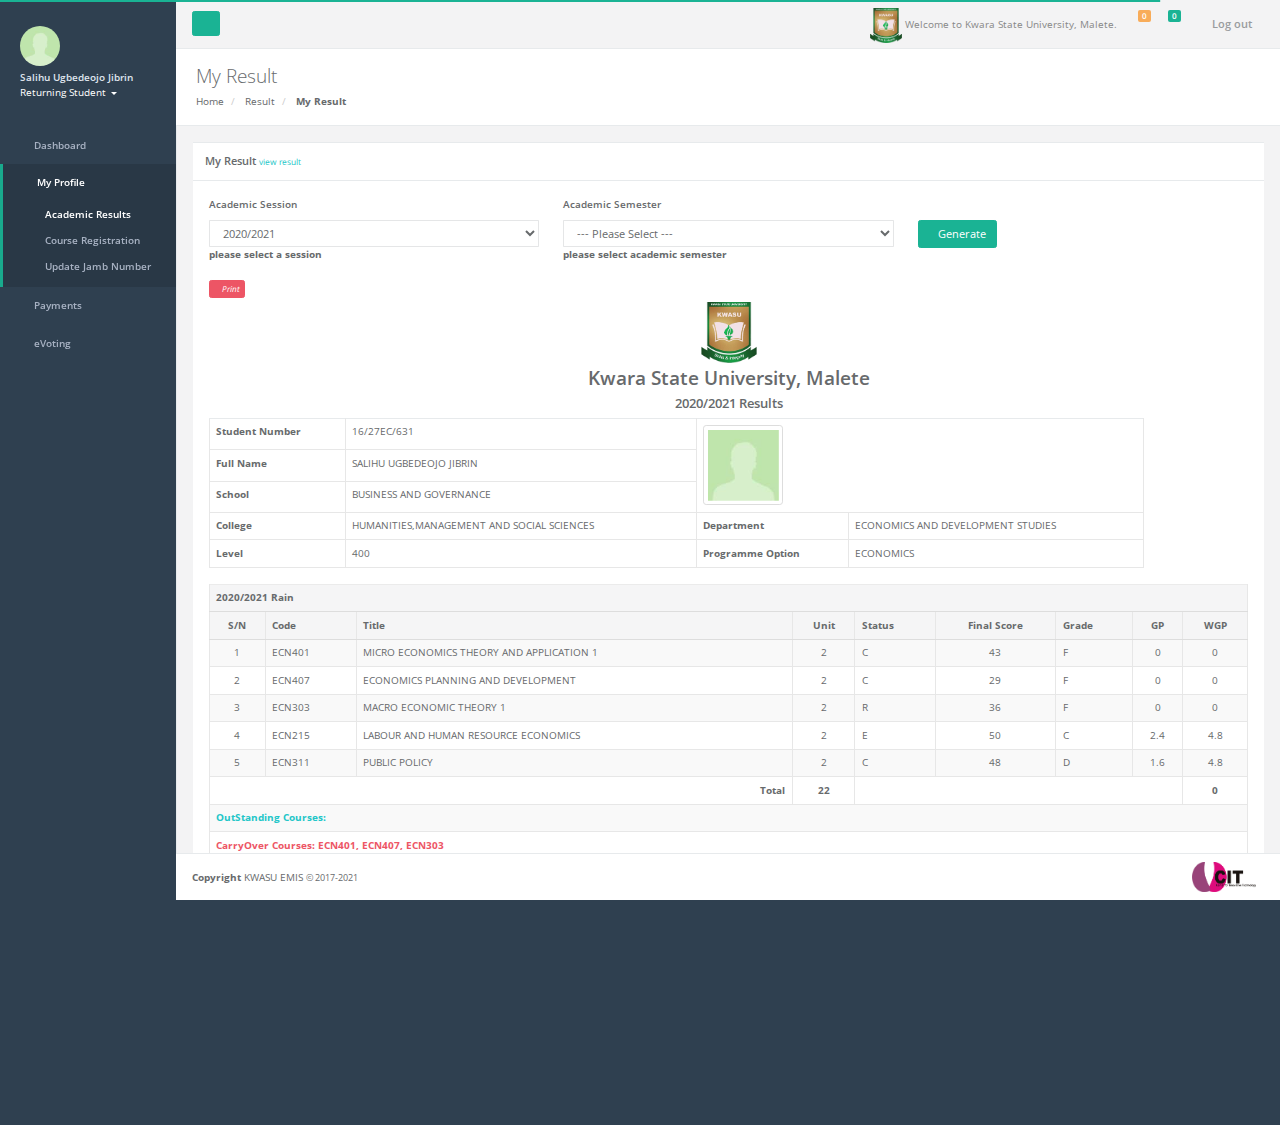
==== index.html @ 38872c56 "update" ====
<!DOCTYPE html>
<!-- saved from url=(0044)https://myportal.kwasu.edu.ng/student/result -->
<html ng-app="flicksApps" class="ng-scope">
  <head>
    <link
      rel="stylesheet"
      href="https://cdnjs.cloudflare.com/ajax/libs/font-awesome/6.0.0-beta3/css/all.min.css"
      integrity="sha512-Fo3rlrZj/k7ujTnHg4CGR2D7kSs0v4LLanw2qksYuRlEzO+tcaEPQogQ0KaoGN26/zrn20ImR1DfuLWnOo7aBA=="
      crossorigin="anonymous"
      referrerpolicy="no-referrer"
    />
    <link rel="preconnect" href="https://fonts.googleapis.com" />
    <link rel="preconnect" href="https://fonts.gstatic.com" crossorigin />
    <link
      href="https://fonts.googleapis.com/css2?family=Open+Sans:wght@300;400;500&display=swap"
      rel="stylesheet"
    />
    <meta http-equiv="Content-Type" content="text/html; charset=UTF-8" />
    <style type="text/css">
      @charset "UTF-8";
      [ng\:cloak],
      [ng-cloak],
      [data-ng-cloak],
      [x-ng-cloak],
      .ng-cloak,
      .x-ng-cloak,
      .ng-hide:not(.ng-hide-animate) {
        display: none !important;
      }
      ng\:form {
        display: block;
      }

      
    </style>

    <meta name="viewport" content="width=device-width, initial-scale=1.0" />
    <title>Kwara State University, Malete - My Result</title>

    <!-- Styles -->
    <link
      rel="icon"
      href="./Kwara State University, Malete - My Result_files/kwasu.png"
      type="image/png"
    />
    <!--<link href="https://myportal.kwasu.edu.ng/public/css/app.css" rel="stylesheet">-->
    <link
      href="./Kwara State University, Malete - My Result_files/bootstrap.min.css"
      rel="stylesheet"
    />
    <!--<link href="https://myportal.kwasu.edu.ng/public/font-awesome/css/font-awesome.css" rel="stylesheet">-->
    <link
      href="./Kwara State University, Malete - My Result_files/font-awesome.css"
      rel="stylesheet"
    />
    <link
      href="./Kwara State University, Malete - My Result_files/datatables.min.css"
      rel="stylesheet"
    />
    <link
      href="./Kwara State University, Malete - My Result_files/animate.css"
      rel="stylesheet"
    />
    <link
      href="./Kwara State University, Malete - My Result_files/style.css"
      rel="stylesheet"
    />
    <link
      href="./Kwara State University, Malete - My Result_files/toastr.min.css"
      rel="stylesheet"
    />
    <link
      href="./Kwara State University, Malete - My Result_files/sweetalert.css"
      rel="stylesheet"
    />
    <link
      href="./Kwara State University, Malete - My Result_files/overlay.css"
      rel="stylesheet"
    />
  </head>
  <body
    class="fixed-sidebar no-skin-config full-height-layout pace-done"
    style="zoom: 80%; overflow: hidden"
  >
    <div class="pace pace-inactive">
      <div
        class="pace-progress"
        data-progress-text="100%"
        data-progress="99"
        style="transform: translate3d(100%, 0px, 0px)"
      >
        <div class="pace-progress-inner"></div>
      </div>
      <div class="pace-activity"></div>
    </div>

    <!-- Wrapper-->
    <div id="wrapper">
      <!-- Navigation -->
      <nav class="navbar-default navbar-static-side" role="navigation">
        <div
          class="slimScrollDiv"
          style="
            position: relative;
            overflow: hidden;
            width: auto;
            height: 100%;
          "
        >
          <div
            class="sidebar-collapse"
            style="overflow: hidden; width: auto; height: 100%"
          >
            <ul class="nav metismenu" id="side-menu">
              <li class="nav-header">
                <div class="dropdown profile-element">
                  <span>
                    <img
                      alt="Ugbedeojo Jibrin"
                      class="img-circle"
                      style="width: 50px; height: 50px"
                      src="./Kwara State University, Malete - My Result_files/USER.jfif"
                    />
                  </span>
                  <a
                    data-toggle="dropdown"
                    class="dropdown-toggle"
                    href="https://myportal.kwasu.edu.ng/student/result#"
                  >
                    <span class="clear">
                      <span class="block m-t-xs">
                        <strong class="font-bold"
                          >Salihu Ugbedeojo Jibrin</strong
                        >
                      </span>
                      <span class="text-muted text-xs block">
                        Returning Student <b class="caret"></b
                      ></span>
                    </span>
                  </a>
                  <ul class="dropdown-menu animated fadeInRight m-t-xs">
                    <li>
                      <a href="https://myportal.kwasu.edu.ng/student/result#"
                        >Profile</a
                      >
                    </li>

                    <li>
                      <a
                        href="https://myportal.kwasu.edu.ng/profile/password/change"
                        >Change Password</a
                      >
                    </li>

                    <li>
                      <a
                        href="https://myportal.kwasu.edu.ng/logout"
                        onclick="event.preventDefault();
                             document.getElementById(&#39;logout-form&#39;).submit();"
                      >
                        Log out
                      </a>
                      <form
                        id="logout-form"
                        action="https://myportal.kwasu.edu.ng/logout"
                        method="POST"
                        style="display: none"
                        class="ng-pristine ng-valid"
                      >
                        <input type="hidden" name="_token" value="sdjskd" />
                      </form>
                    </li>
                  </ul>
                </div>
                <div class="logo-element">KWASU</div>
              </li>

              <li class="">
                <a href="https://myportal.kwasu.edu.ng/"
                  ><i class="fas fa-dashboard"></i>
                  <span class="nav-label">Dashboard</span></a
                >
              </li>

              <li class="active">
                <a href="https://myportal.kwasu.edu.ng/student/result#"
                  ><i class="fas fa-user"></i>
                  <span class="nav-label">My Profile</span
                  ><span class="fa arrow"></span
                ></a>
                <ul
                  class="nav nav-second-level collapse in"
                  style="height: 0px"
                >
                  <li class="active">
                    <a href="https://myportal.kwasu.edu.ng/student/result"
                      >Academic Results</a
                    >
                  </li>

                  <li class="">
                    <a href="https://myportal.kwasu.edu.ng/student/course"
                      >Course Registration</a
                    >
                  </li>

                  <li class="">
                    <a href="https://myportal.kwasu.edu.ng/profile/jamb/details"
                      >Update Jamb Number</a
                    >
                  </li>
                </ul>
              </li>
              <li class="">
                <a href="https://myportal.kwasu.edu.ng/student/result#"
                  ><i class="fas fa-money"></i>
                  <span class="nav-label">Payments</span
                  ><span class="fa arrow"></span
                ></a>
                <ul class="nav nav-second-level collapse" style="height: 0px">
                  <li class="">
                    <a
                      href="https://myportal.kwasu.edu.ng/student/other-fee/pay"
                      >General Fee</a
                    >
                  </li>

                  <li class="">
                    <a
                      href="https://myportal.kwasu.edu.ng/student/hostel-fee/pay"
                      >Hostel Fee</a
                    >
                  </li>

                  <li class="">
                    <a
                      href="https://myportal.kwasu.edu.ng/student/pay-previous-fees"
                      >Pay Previous Fees</a
                    >
                  </li>

                  <li class="">
                    <a
                      href="https://myportal.kwasu.edu.ng/student/school-fee/pay"
                      >Pay School Fee</a
                    >
                  </li>

                  <li class="">
                    <a
                      href="https://myportal.kwasu.edu.ng/payment/my-transactions"
                      >Payment Transactions</a
                    >
                  </li>
                </ul>
              </li>
              <li class="">
                <a href="https://myportal.kwasu.edu.ng/student/result#"
                  ><i class="fas fa-superscript"></i>
                  <span class="nav-label">eVoting</span
                  ><span class="fa arrow"></span
                ></a>
                <ul class="nav nav-second-level collapse" style="height: 0px">
                  <li class="">
                    <a href="https://myportal.kwasu.edu.ng/election/aspirant"
                      >Aspirant Registration</a
                    >
                  </li>

                  <li class="">
                    <a href="https://myportal.kwasu.edu.ng/election/vote"
                      >Cast Vote</a
                    >
                  </li>

                  <li class="">
                    <a
                      href="https://myportal.kwasu.edu.ng/election/election/statistic-electorate-vote"
                      >eVote Result</a
                    >
                  </li>
                </ul>
              </li>

              <li class="special_link"></li>
            </ul>
          </div>
          
        </div>
      </nav>

      <!-- Page wraper -->
      <div id="page-wrapper" class="gray-bg" style="min-height: 850px">
        <!-- Page wrapper -->
        <div class="row border-bottom">
          <nav
            class="navbar navbar-static-top"
            role="navigation"
            style="margin-bottom: 0"
          >
            <div class="navbar-header">
              <a
                class="navbar-minimalize minimalize-styl-2 btn btn-primary"
                href="#"
                ><i class="fas fa-bars"></i>
              </a>
            </div>

            <ul class="nav navbar-top-links navbar-right">
              <li>
                <span class="m-r-sm text-muted welcome-message"
                  ><img
                    src="./Kwara State University, Malete - My Result_files/kwasu.png"
                    style="width: 40px"
                  />
                  Welcome to Kwara State University, Malete.</span
                >
              </li>
              <li class="dropdown">
                <a
                  class="dropdown-toggle count-info"
                  data-toggle="dropdown"
                  href="https://myportal.kwasu.edu.ng/student/result#"
                >
                  <i class="fas fa-envelope"></i>
                  <span class="label label-warning">0</span>
                </a>
                <ul class="dropdown-menu dropdown-messages"></ul>
              </li>
              <li class="dropdown">
                <a
                  class="dropdown-toggle count-info"
                  data-toggle="dropdown"
                  href="https://myportal.kwasu.edu.ng/student/result#"
                >
                  <i class="fas fa-bell"></i>
                  <span class="label label-primary">0</span>
                </a>
                <ul class="dropdown-menu dropdown-alerts"></ul>
              </li>

              <li>
                <a
                  href="https://myportal.kwasu.edu.ng/logout"
                  onclick="event.preventDefault();
                             document.getElementById(&#39;logout-form&#39;).submit();"
                >
                  <i class="fas fa-sign-out"></i> Log out
                </a>
                <form
                  id="logout-form"
                  action="https://myportal.kwasu.edu.ng/logout"
                  method="POST"
                  style="display: none"
                  class="ng-pristine ng-valid"
                >
                  <input type="hidden" name="_token" value="kdsjkd" />
                </form>
              </li>
            </ul>
          </nav>
        </div>

        <!-- Breadcrumb -->
        <div class="row wrapper border-bottom white-bg page-heading">
          <div class="col-lg-10">
            <h2>My Result</h2>
            <ol class="breadcrumb">
              <li>
                <a href="https://myportal.kwasu.edu.ng/">Home</a>
              </li>
              <li>
                <a>Result</a>
              </li>
              <li class="active">
                <strong>My Result </strong>
              </li>
            </ol>
          </div>
          <div class="col-lg-2"></div>
        </div>
        <div class="fh-breadcrumb">
          <div class="full-height">
            <div
              class="slimScrollDiv"
              style="
                position: relative;
                overflow: scroll;
                width: auto;
                height: 100%;
              "
            >
              <div
                class="full-height-scroll border-left"
                style="overflow: scroll; width: auto; height: 100%"
              >
                <!-- Main view  -->
                <div
                  class="wrapper wrapper-content animated fadeInRight ng-scope"
                  data-ng-controller="StudentController"
                >
                  <div class="row">
                    <div class="col-lg-12">
                      <div class="ibox float-e-margins">
                        <div class="ibox-title">
                          <h5>
                            My Result
                            <small class="text-info">view result</small>
                          </h5>
                          <div class="ibox-tools">
                            <a class="collapse-link">
                              <i class="fas fa-chevron-up"></i>
                            </a>
                          </div>
                        </div>

                        <div class="ibox-content">
                          <form
                            name="frmmyresult"
                            id="frmmyresult"
                            method="post"
                            action="https://myportal.kwasu.edu.ng/student/result"
                            class="
                              form-horizontal
                              ng-pristine ng-valid ng-valid-required
                            "
                          >
                            <input type="hidden" name="_token" value="dsjd" />
                            <!-- ngIf: alert -->
                            <div
                              class="form-group"
                              style="padding: 5px 15px 2px 15px"
                            >
                              <div class="row">
                                <div class="col-md-4">
                                  <p class="font-bold">Academic Session</p>
                                  <select
                                    class="
                                      ng-pristine ng-valid
                                      form-control
                                      ng-valid-required ng-touched ng-untouched
                                    "
                                    required="required"
                                  >
                                    <option value="">
                                      --- Please Select ---
                                    </option>

                                    <option value="5">2018/2019</option>

                                    <option value="86">2019/2020</option>

                                    <option value="124" selected="">
                                      2020/2021
                                    </option>
                                  </select>
                                  <label>please select a session</label>
                                  <label></label>
                                </div>

                                <div class="col-md-4">
                                  <p class="font-bold">Academic Semester</p>
                                  <select
                                    class="
                                      ng-pristine ng-valid
                                      form-control
                                      ng-valid-required ng-touched ng-untouched
                                    "
                                  >
                                    <option value="Rain">
                                      --- Please Select ---
                                    </option>
                                    <!-- ngRepeat: semester in AcademicSemesterBySession -->
                                    <option>Harmattan</option>
                                    <!-- end ngRepeat: semester in AcademicSemesterBySession -->
                                    <option>Rain</option>
                                    <!-- end ngRepeat: semester in AcademicSemesterBySession -->
                                  </select>
                                  <div
                                    data-ng-show="academicsemesterloader"
                                    class="ng-hide"
                                  >
                                    <i class="fas fa-spin fa-spinner"></i>
                                    Please wait
                                  </div>
                                  <label>please select academic semester</label>
                                  <label></label>
                                </div>

                                <div class="col-md-4">
                                  <p class="font-bold">&nbsp;</p>

                                  <a
                                    href="page2.html"
                                    class="btn btn-primary"
                                    type="submit"
                                  >
                                    <i class="fas fa-book"></i> Generate
                                  </a>
                                </div>
                              </div>
                            </div>

                            <div
                              data-ng-init="loadAcademicSemesterBySession(124, 0, 0, 0, 12603)"
                            ></div>
                            <a
                              class="btn btn-danger btn-xs"
                              href="https://myportal.kwasu.edu.ng/student/result#"
                            >
                              <i class="fas fa-print"><small> Print</small></i>
                            </a>
                            <div id="printable-area">
                              <div class="clear">
                                <div class="text-center">
                                  <img
                                    src="./Kwara State University, Malete - My Result_files/kwasu.png"
                                    class="print-logo"
                                  />
                                  <h2 class="font-bold">
                                    Kwara State University, Malete
                                  </h2>
                                  <h3 class="font-bold">2020/2021 Results</h3>
                                </div>
                              </div>

                              <table
                                id=""
                                class="table table-bordered"
                                style="width: 90%; font-size: 12px"
                              >
                                <tbody>
                                  <tr>
                                    <th>Student Number</th>
                                    <td>16/27EC/631</td>
                                    <th colspan="2" rowspan="3">
                                      <img
                                        style="width: 100px; height: 100px"
                                        class="img-thumbnail"
                                        src="./Kwara State University, Malete - My Result_files/USER.jfif"
                                        alt="Salihu Ugbedeojo Jibrin"
                                      />
                                    </th>
                                  </tr>

                                  <tr>
                                    <th>Full Name</th>
                                    <td>Salihu Ugbedeojo Jibrin</td>
                                  </tr>

                                  <tr>
                                    <th>School</th>
                                    <td>Business and Governance</td>
                                  </tr>

                                  <tr>
                                    <th>College</th>
                                    <td>
                                      Humanities,Management and Social Sciences
                                    </td>
                                    <th>Department</th>
                                    <td>Economics and Development Studies</td>
                                  </tr>

                                  <tr>
                                    <th>Level</th>
                                    <td>400</td>
                                    <th>Programme Option</th>
                                    <td>Economics</td>
                                  </tr>
                                </tbody>
                              </table>

                              <table
                                class="
                                  table table-striped table-bordered table-hover
                                "
                                style="font-size: 12px"
                              >
                                <thead>
                                  <tr>
                                    <th colspan="9">2020/2021 Rain</th>
                                  </tr>
                                  <tr>
                                    <th class="text-center">S/N</th>
                                    <th>Code</th>
                                    <th>Title</th>
                                    <th class="text-center">Unit</th>
                                    <th>Status</th>
                                    <th class="text-center">Final Score</th>
                                    <th>Grade</th>
                                    <th class="text-center">GP</th>
                                    <th class="text-center">WGP</th>
                                  </tr>
                                </thead>

                                <tbody>
                                  <tr>
                                    <td class="text-center">1</td>
                                    <td>Ecn401</td>
                                    <td>
                                      micro economics theory and application 1
                                    </td>
                                    <td class="text-center">2</td>
                                    <td>c</td>
                                    <td class="text-center">43</td>
                                    <td>f</td>
                                    <td class="text-center">0</td>
                                    <td class="text-center">0</td>
                                  </tr>

                                  <tr>
                                    <td class="text-center">2</td>
                                    <td>Ecn407</td>
                                    <td>economics planning and development</td>
                                    <td class="text-center">2</td>
                                    <td>C</td>
                                    <td class="text-center">29</td>
                                    <td>f</td>
                                    <td class="text-center">0</td>
                                    <td class="text-center">0</td>
                                  </tr>

                                  <tr>
                                    <td class="text-center">3</td>
                                    <td>Ecn303</td>
                                    <td>Macro Economic theory 1</td>
                                    <td class="text-center">2</td>
                                    <td>R</td>
                                    <td class="text-center">36</td>
                                    <td>f</td>
                                    <td class="text-center">0</td>
                                    <td class="text-center">0</td>
                                  </tr>
                                  <tr>
                                    <td class="text-center">4</td>
                                    <td>Ecn215</td>
                                    <td>Labour and human resource economics</td>
                                    <td class="text-center">2</td>
                                    <td>E</td>
                                    <td class="text-center">50</td>
                                    <td>c</td>
                                    <td class="text-center">2.4</td>
                                    <td class="text-center">4.8</td>
                                  </tr>

                                  <tr>
                                    <td class="text-center">5</td>
                                    <td>Ecn311</td>
                                    <td>Public policy</td>
                                    <td class="text-center">2</td>
                                    <td>C</td>
                                    <td class="text-center">48</td>
                                    <td>D</td>
                                    <td class="text-center">1.6</td>
                                    <td class="text-center">4.8</td>
                                  </tr>

                                  <tr>
                                    <th colspan="3" class="text-right">
                                      Total
                                    </th>
                                    <th class="text-center">22</th>
                                    <th colspan="4">&nbsp;</th>
                                    <th class="text-center">0</th>
                                  </tr>
                                  <tr>
                                    <th colspan="9" class="text-info">
                                      OutStanding Courses:
                                    </th>
                                  </tr>
                                  <tr>
                                    <th colspan="9" class="text-danger">
                                      CarryOver Courses:
                                      <span> ECN401, ECN407, ECN303</span>
                                    </th>
                                  </tr>
                                  <tr>
                                    <th colspan="9">
                                      2020/2021 Rain Grade Point Average : 1.57
                                    </th>
                                  </tr>
                                  <tr>
                                    <th colspan="9">
                                      2020/2021 Cummulative Grade Point Average
                                      : 1.88
                                    </th>
                                  </tr>
                                </tbody>
                              </table>
                            </div>
                          </form>
                        </div>
                      </div>
                    </div>
                  </div>
                </div>
              </div>
              <!-- <div
                class="slimScrollBar"
                style="
                  background: rgb(0, 0, 0);
                  width: 7px;
                  position: absolute;
                  top: 207px;
                  opacity: 0.4;
                  display: block;
                  border-radius: 7px;
                  z-index: 99;
                  right: 1px;
                  height: 539.645px;
                "
              ></div> -->
              <!-- <div
                class="slimScrollRail"
                style="
                  width: 7px;
                  height: 100%;
                  position: absolute;
                  top: 0px;
                  display: none;
                  border-radius: 7px;
                  background: rgb(51, 51, 51);
                  opacity: 0.2;
                  z-index: 90;
                  right: 1px;
                "
              ></div> -->
            </div>
          </div>
        </div>
        <!-- Footer -->
        <div class="footer fixed">
          <div class="pull-right">
            <img
              src="./Kwara State University, Malete - My Result_files/cit.png"
              style="width: 90px; padding-right: 10px"
            />
            <span id="siteseal"
              ><script
                async=""
                type="text/javascript"
                src="./Kwara State University, Malete - My Result_files/getSeal"
              ></script
            ></span>

            <script
              type="text/javascript"
              src="./Kwara State University, Malete - My Result_files/1.js"
              async=""
            ></script>
          </div>
          <div style="padding-top: 10px">
            <strong>Copyright</strong> KWASU EMIS <small>© 2017-2021</small>
          </div>
        </div>
      </div>
      <!-- End page wrapper-->
    </div>
    <!-- End wrapper-->

    <!--Page Loading-->
    <div class="overlay"></div>
    <div class="loader">
      <img
        src="./Kwara State University, Malete - My Result_files/ajax-modal-loading.gif"
      />
      <span style="color: #fff; font-size: 12px; margin-left: 5px"
        >Please wait...</span
      >
    </div>

    <!--<script src="https://myportal.kwasu.edu.ng/public/js/app.js" type="text/javascript"></script>-->
    <script src="./Kwara State University, Malete - My Result_files/jquery-2.1.1.js"></script>
    <script src="./Kwara State University, Malete - My Result_files/bootstrap.min.js"></script>
    <script src="./Kwara State University, Malete - My Result_files/jquery.metisMenu.js"></script>
    <script src="./Kwara State University, Malete - My Result_files/jquery.slimscroll.min.js"></script>
    <script src="./Kwara State University, Malete - My Result_files/angular.min.js"></script>
    <!-- Custom and plugin javascript -->
    <script src="./Kwara State University, Malete - My Result_files/flicks.js"></script>
    <script src="./Kwara State University, Malete - My Result_files/flicksapp.js"></script>
    <script src="./Kwara State University, Malete - My Result_files/pace.min.js"></script>
    <script src="./Kwara State University, Malete - My Result_files/toastr.min.js"></script>
    <script src="./Kwara State University, Malete - My Result_files/sweetalert.min.js"></script>
    <script src="./Kwara State University, Malete - My Result_files/idle-timer.min.js"></script>

    <script src="./Kwara State University, Malete - My Result_files/app.js"></script>

    <script src="./Kwara State University, Malete - My Result_files/datatables.min.js"></script>
    <script src="./Kwara State University, Malete - My Result_files/angular-datatables.min.js"></script>
    <script src="./Kwara State University, Malete - My Result_files/angular-datatables.buttons.min.js"></script>

    <script
      src="./Kwara State University, Malete - My Result_files/angular-sanitize.js"
      type="text/javascript"
    ></script>
    <script
      src="./Kwara State University, Malete - My Result_files/ng-file-upload.min.js"
      type="text/javascript"
    ></script>
    <script
      src="./Kwara State University, Malete - My Result_files/ng-file-upload-shim.min.js"
      type="text/javascript"
    ></script>

    <script>
      $(document).ready(function () {
        // Set idle time
        $(document).idleTimer(1000000);
      });

      $(document).on("idle.idleTimer", function (event, elem, obj) {
        toastr.options = { positionClass: "toast-top-right", timeOut: 8000 };

        toastr.warning(
          "We noticed that you have been idle, the system has automatically log you out.",
          "Idle time"
        );
        $(".custom-alert").fadeIn();
        $(".custom-alert-active").fadeOut();

        setTimeout(function () {
          document.getElementById("logout-form").submit();
        }, 3000);
      });
    </script>
    <!-- <script src="./Kwara State University, Malete - My Result_files/services.js"></script> -->
    <!-- <script src="./Kwara State University, Malete - My Result_files/student.js"></script> -->
    <script src="./Kwara State University, Malete - My Result_files/flicksaccess.js"></script>
  </body>
</html>
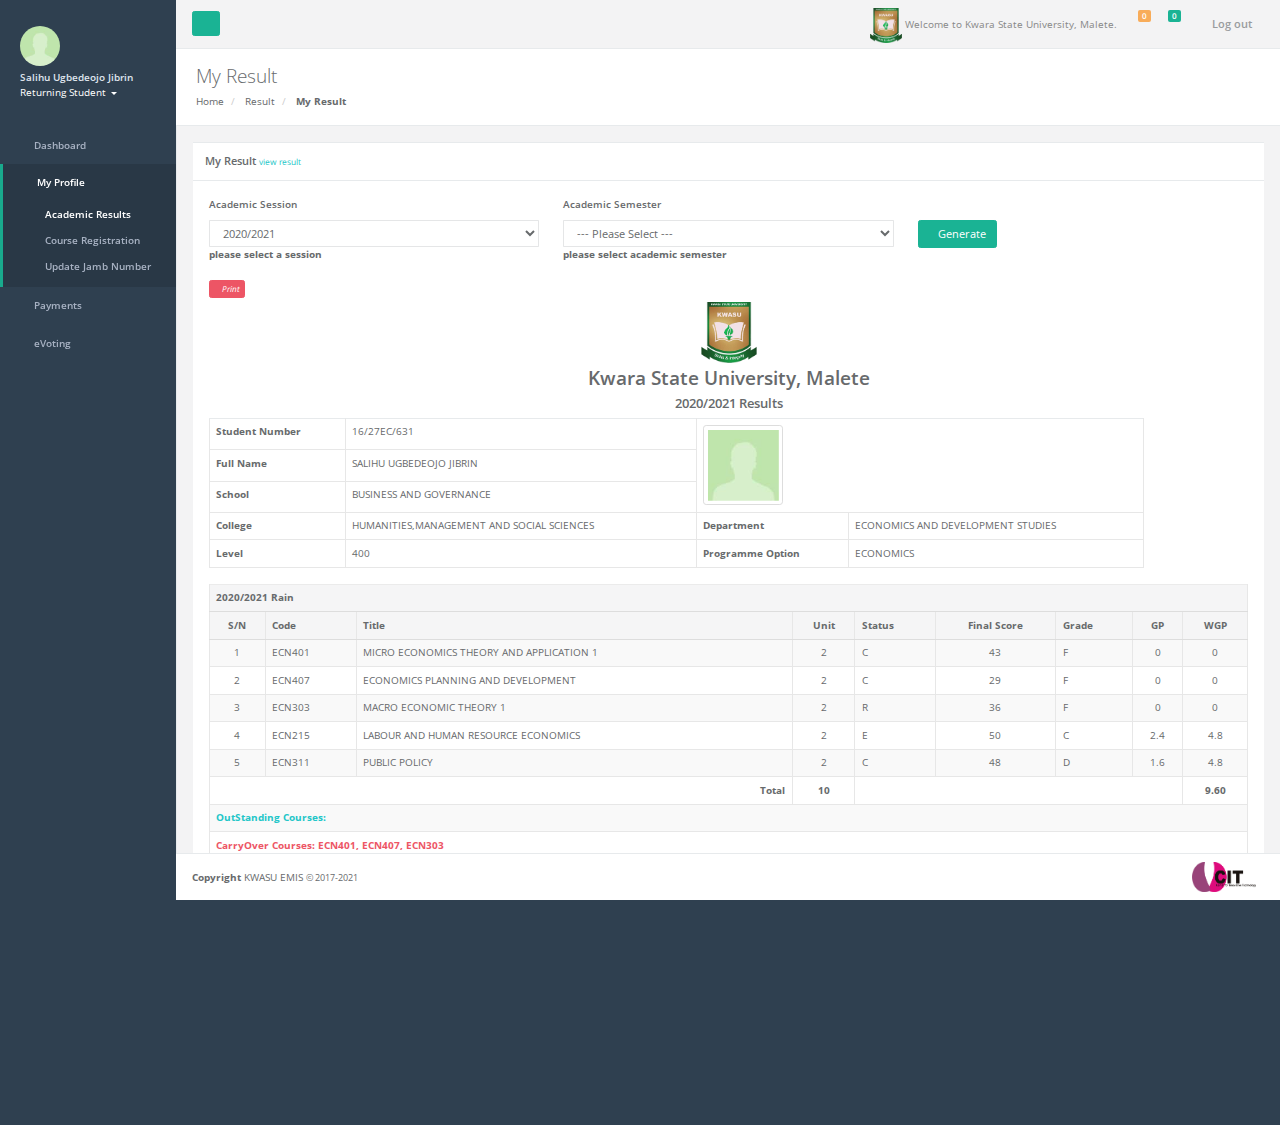
==== commit d75b1bd7: "Gp" ====
--- a/index.html
+++ b/index.html
@@ -660,9 +660,9 @@
                                     <th colspan="3" class="text-right">
                                       Total
                                     </th>
-                                    <th class="text-center">22</th>
+                                    <th class="text-center">10</th>
                                     <th colspan="4">&nbsp;</th>
-                                    <th class="text-center">0</th>
+                                    <th class="text-center">9.60</th>
                                   </tr>
                                   <tr>
                                     <th colspan="9" class="text-info">
